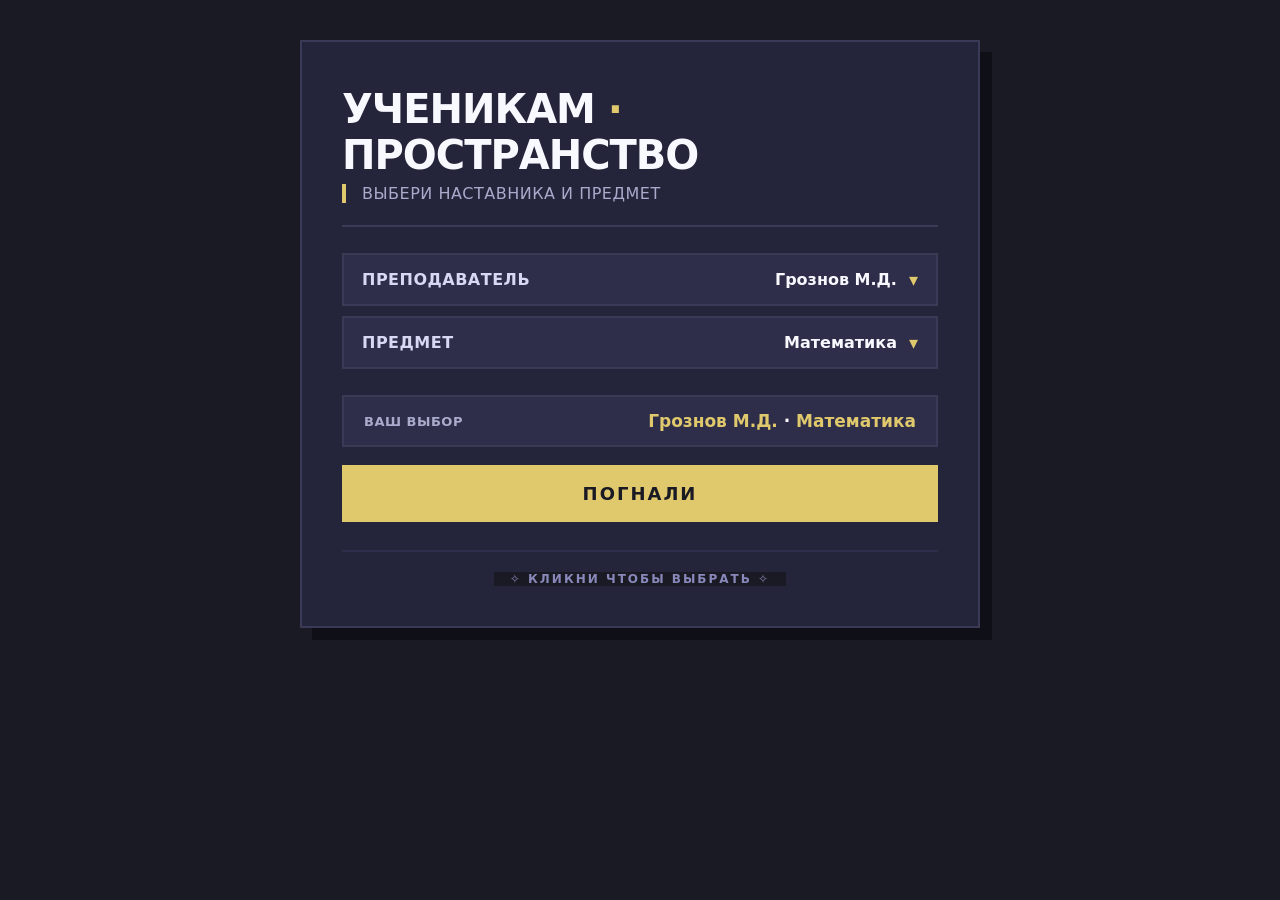
==== index.html @ e6d4c3a7 "Add files via upload" ====
<!DOCTYPE html>
<html lang="ru">
<head>
  <meta charset="UTF-8">
  <meta name="viewport" content="width=device-width, initial-scale=1.0">
  <title>Главная • Ученикам</title>
  <link rel="stylesheet" href="css/styles.css">
</head>
<body>

<div class="card">

  <div class="hero">
    <h1>Ученикам <span>·</span> пространство</h1>
    <p>Выбери наставника и предмет</p>
  </div>

  <div class="divider"></div>

  <div class="selector">

    <div>
      <div class="row" id="teacherRow">
        <span class="label">Преподаватель</span>
        <span class="value">
          <span id="teacherDisplay">Грознов М.Д.</span>
          <span class="arrow">▾</span>
        </span>
      </div>
      <div class="options" id="teacherOptions">
        <div class="option active" data-val="Грознов М.Д.">Грознов М.Д.</div>
        <div class="option" data-val="Белова А.С.">Белова А.С.</div>
        <div class="option" data-val="Волков И.П.">Волков И.П.</div>
      </div>
    </div>

    <div>
      <div class="row" id="subjectRow">
        <span class="label">Предмет</span>
        <span class="value">
          <span id="subjectDisplay">Математика</span>
          <span class="arrow">▾</span>
        </span>
      </div>
      <div class="options" id="subjectOptions">
        <div class="option active" data-val="Математика">Математика</div>
        <div class="option" data-val="Информатика">Информатика</div>
      </div>
    </div>

  </div>

  <div class="result">
    <span class="label">Ваш выбор</span>
    <span class="result-value">
      <span id="resultTeacher">Грознов М.Д.</span> · <span id="resultSubject">Математика</span>
    </span>
  </div>

  <a href="#" class="btn" id="goBtn">Погнали</a>

  <div class="footer">
    <span>✧ кликни чтобы выбрать ✧</span>
  </div>

</div>

<script src="js/scripts.js"></script>
</body>
</html>
---- css/styles.css ----
* {
  margin: 0;
  padding: 0;
  box-sizing: border-box;
  font-family: 'Inter', 'Segoe UI', system-ui, -apple-system, sans-serif;
}

body {
  min-height: 100vh;
  background: #1a1a24;
  display: flex;
  flex-direction: column;
  align-items: center;
  padding: 0;
}

/* ===== КАРТОЧКА (ГЛАВНАЯ) ===== */
.card {
  max-width: 680px;
  width: 100%;
  background: #24243a;
  border: 2px solid #3a3a56;
  border-radius: 0;
  padding: 44px 40px 40px;
  box-shadow: 12px 12px 0 #0f0f18;
  transition: box-shadow 0.2s ease;
  margin-top: 40px;
}
.card:hover {
  box-shadow: 14px 14px 0 #0f0f18;
}

/* ===== ГЕРОЙ ===== */
.hero h1 {
  font-size: 40px;
  font-weight: 700;
  color: #f8f8ff;
  letter-spacing: -1px;
  text-transform: uppercase;
}
.hero h1 span {
  color: #e0c86c;
}
.hero p {
  color: #aaaacc;
  font-size: 16px;
  margin-top: 6px;
  font-weight: 400;
  letter-spacing: 0.5px;
  text-transform: uppercase;
  border-left: 4px solid #e0c86c;
  padding-left: 16px;
}

.divider {
  width: 100%;
  height: 2px;
  background: #3a3a56;
  margin: 22px 0 26px;
}

/* ===== ВЫПАДАЮЩИЕ СПИСКИ ===== */
.selector {
  display: flex;
  flex-direction: column;
  gap: 8px;
}

.row {
  display: flex;
  justify-content: space-between;
  align-items: center;
  padding: 14px 18px;
  background: #2e2e4a;
  border: 2px solid #3a3a56;
  border-radius: 0;
  cursor: pointer;
  user-select: none;
  transition: all 0.15s;
}
.row:hover {
  border-color: #e0c86c;
  background: #3a3a5a;
}
.row .label {
  font-size: 16px;
  font-weight: 600;
  color: #d8d8f2;
  text-transform: uppercase;
  letter-spacing: 0.5px;
}
.row .value {
  font-size: 16px;
  font-weight: 600;
  color: #f8f8ff;
  display: flex;
  align-items: center;
  gap: 12px;
}
.row .arrow {
  color: #e0c86c;
  font-size: 18px;
  transition: transform 0.2s;
  font-weight: 700;
}
.row.open .arrow {
  transform: rotate(180deg);
}

.options {
  max-height: 0;
  opacity: 0;
  overflow: hidden;
  transition: all 0.25s ease;
  padding: 0 18px;
  background: #2e2e4a;
  border-left: 2px solid #3a3a56;
  border-right: 2px solid #3a3a56;
  border-bottom: 2px solid #3a3a56;
}
.row.open + .options {
  max-height: 300px;
  opacity: 1;
  padding: 10px 18px 14px;
  margin-top: -2px;
}

.option {
  padding: 8px 12px;
  border-radius: 0;
  color: #c0c0e0;
  font-size: 15px;
  font-weight: 500;
  cursor: pointer;
  transition: all 0.12s;
  border-left: 3px solid transparent;
}
.option:hover {
  background: #3a3a5a;
  color: #f8f8ff;
  border-left-color: #e0c86c;
}
.option.active {
  background: #3a3a5a;
  color: #f8f8ff;
  border-left-color: #e0c86c;
  font-weight: 600;
}

/* ===== РЕЗУЛЬТАТ ВЫБОРА ===== */
.result {
  margin-top: 24px;
  padding: 14px 20px;
  background: #2e2e4a;
  border: 2px solid #3a3a56;
  display: flex;
  justify-content: space-between;
  align-items: center;
}
.result .label {
  color: #aaaacc;
  font-size: 13px;
  font-weight: 600;
  text-transform: uppercase;
  letter-spacing: 0.5px;
}
.result .result-value {
  color: #f8f8ff;
  font-size: 17px;
  font-weight: 600;
}
.result .result-value span {
  color: #e0c86c;
}

/* ===== КНОПКА "ПОГНАЛИ" ===== */
.btn {
  display: block;
  width: 100%;
  margin-top: 18px;
  padding: 16px;
  background: #e0c86c;
  border: 2px solid #e0c86c;
  border-radius: 0;
  color: #1a1a24;
  font-size: 18px;
  font-weight: 700;
  text-transform: uppercase;
  letter-spacing: 2px;
  cursor: pointer;
  transition: all 0.15s;
  text-align: center;
  text-decoration: none;
}
.btn:hover {
  background: #ecd87c;
  box-shadow: 4px 4px 0 #0f0f18;
  transform: translate(-2px, -2px);
}

/* ===== ПОДВАЛ ===== */
.footer {
  margin-top: 28px;
  text-align: center;
  color: #666692;
  font-size: 12px;
  font-weight: 600;
  text-transform: uppercase;
  letter-spacing: 2px;
  border-top: 2px solid #2e2e4a;
  padding-top: 20px;
}
.footer span {
  background: #1a1a24;
  padding: 0 16px;
  color: #8888bb;
}

/* ============================================================ */
/* ===== СТРАНИЦА selected.html ===== */
/* ============================================================ */

/* ===== НАВИГАЦИЯ (ОСНОВНАЯ) ===== */
.nav-top {
  width: 100%;
  background: #24243a;
  border-bottom: 2px solid #3a3a56;
  padding: 16px 20px 0 20px;
}

.nav-top-inner {
  max-width: 1200px;
  margin: 0 auto;
  display: flex;
  gap: 32px;
  flex-wrap: wrap;
  align-items: center;
}

.nav-top-inner .nav-link {
  color: #c0c0e0;
  font-weight: 600;
  font-size: 16px;
  text-transform: uppercase;
  letter-spacing: 0.5px;
  cursor: pointer;
  padding: 4px 0 12px 0;
  border-bottom: 3px solid transparent;
  transition: all 0.15s;
  user-select: none;
}
.nav-top-inner .nav-link:hover {
  border-bottom-color: #4a4a6e;
  color: #e8e8fa;
}
.nav-top-inner .nav-link.active {
  border-bottom-color: #e0c86c;
  color: #ffffff;
}

.nav-top-inner .nav-link.plain {
  color: #c0c0e0;
  font-weight: 600;
  font-size: 16px;
  text-transform: uppercase;
  letter-spacing: 0.5px;
  text-decoration: none;
  padding: 4px 0 12px 0;
  border-bottom: 3px solid transparent;
  transition: all 0.15s;
  cursor: pointer;
}
.nav-top-inner .nav-link.plain:hover {
  border-bottom-color: #4a4a6e;
  color: #e8e8fa;
}

/* ===== ДОПОЛНИТЕЛЬНАЯ СТРОКА ===== */
.nav-sub {
  width: 100%;
  background: #2e2e4a;
  max-height: 0;
  overflow: hidden;
  transition: max-height 0.3s ease, padding 0.3s ease, border 0.3s ease;
  padding: 0 20px;
  border-bottom: 0px solid #3a3a56;
}
.nav-sub.open {
  max-height: 200px;
  padding: 12px 20px;
  border-bottom: 2px solid #3a3a56;
}

.nav-sub-inner {
  max-width: 1200px;
  margin: 0 auto;
  display: flex;
  gap: 28px;
  flex-wrap: wrap;
  align-items: center;
}
.nav-sub-inner a {
  color: #c0c0e0;
  font-weight: 600;
  font-size: 16px;
  text-transform: uppercase;
  letter-spacing: 0.5px;
  text-decoration: none;
  padding: 4px 0;
  border-bottom: 2px solid transparent;
  transition: all 0.15s;
}
.nav-sub-inner a:hover {
  border-bottom-color: #e0c86c;
  color: #ffffff;
}

/* ===== КОНТЕНТ НА ВСЮ ШИРИНУ ===== */
.full-content {
  max-width: 1200px;
  width: 100%;
  padding: 30px 20px 40px;
}
.full-content .hero h1 {
  font-size: 40px;
}

/* ===== СЕТКА КОНТЕНТА ===== */
.content-grid {
  display: grid;
  grid-template-columns: repeat(auto-fill, minmax(250px, 1fr));
  gap: 16px;
  margin: 10px 0 20px;
}
.content-card {
  padding: 18px 20px;
  background: #24243a;
  border: 2px solid #3a3a56;
  border-radius: 0;
  transition: all 0.15s;
}
.content-card:hover {
  border-color: #e0c86c;
  background: #2e2e4a;
  transform: translate(-2px, -2px);
  box-shadow: 4px 4px 0 #0f0f18;
}
.content-card h3 {
  color: #f8f8ff;
  font-size: 17px;
  font-weight: 600;
  margin-bottom: 4px;
}
.content-card p {
  color: #aaaacc;
  font-size: 14px;
  margin-bottom: 10px;
}
.badge {
  display: inline-block;
  padding: 4px 14px;
  background: #e0c86c;
  color: #1a1a24;
  font-size: 12px;
  font-weight: 700;
  text-transform: uppercase;
  letter-spacing: 0.5px;
  border: 2px solid #e0c86c;
  cursor: default;
  transition: all 0.12s;
}
.badge:hover {
  background: #ecd87c;
  box-shadow: 2px 2px 0 #0f0f18;
  transform: translate(-1px, -1px);
}

/* ===== СТИЛИ ДЛЯ ЭКЗАМЕНА ===== */
.exam-content {
  display: flex;
  flex-direction: column;
  gap: 16px;
}

.exam-block {
  background: #2e2e4a;
  border: 2px solid #3a3a56;
  padding: 16px 20px;
  display: flex;
  flex-direction: column;
  gap: 6px;
}

.exam-block-heading {
  color: #e0c86c;
  font-size: 16px;
  font-weight: 600;
  text-transform: uppercase;
  letter-spacing: 0.5px;
}

.exam-block-text {
  color: #c0c0e0;
  font-size: 16px;
  line-height: 1.5;
}

/* ===== СВОРАЧИВАЕМЫЙ БЛОК ===== */
.collapsible .exam-block-heading {
  cursor: pointer;
  display: flex;
  justify-content: space-between;
  align-items: center;
  user-select: none;
}
.collapsible .exam-block-heading:hover {
  opacity: 0.8;
}

.toggle-icon {
  font-size: 18px;
  transition: transform 0.2s;
}

.exam-block-body {
  overflow: hidden;
  transition: max-height 0.3s ease, opacity 0.3s ease, padding 0.3s ease;
  max-height: 2000px;
  opacity: 1;
  padding-top: 6px;
}
.exam-block-body.collapsed {
  max-height: 0;
  opacity: 0;
  padding-top: 0;
}

/* ===== ТАБЛИЦА РАЗБАЛОВКИ ===== */
.exam-table-wrap {
  display: flex;
  justify-content: center;
  overflow-x: auto;
  margin-top: 4px;
}

.exam-table {
  width: auto;
  min-width: 140px;
  max-width: 280px;
  border-collapse: collapse;
  font-size: 15px;
}
.exam-table thead th {
  background: #24243a;
  color: #e0c86c;
  font-weight: 600;
  text-transform: uppercase;
  letter-spacing: 0.5px;
  padding: 8px 14px;
  text-align: center;
  border-bottom: 2px solid #e0c86c;
}
.exam-table tbody td {
  color: #c0c0e0;
  padding: 6px 14px;
  text-align: center;
  border-bottom: 1px solid #3a3a56;
}
.exam-table tbody tr:hover td {
  background: #3a3a5a;
}

/* ===== РАЗБИТАЯ ТАБЛИЦА (ДВЕ ЧАСТИ РЯДОМ) ===== */
.exam-table-split {
  display: flex;
  gap: 32px;
  justify-content: center;
  flex-wrap: wrap;
}

/* ===== ЛИНИИ МЕЖДУ СТРОКАМИ ===== */
.exam-table tbody tr.threshold-line-red td {
  padding: 0;
  height: 4px;
  background: transparent;
  border-bottom: 3px solid #ff4444;
}
.exam-table tbody tr.threshold-line-orange td {
  padding: 0;
  height: 4px;
  background: transparent;
  border-bottom: 3px solid #ff8c00;
}

/* ===== ЛЕГЕНДА ===== */
.exam-legend {
  display: flex;
  flex-direction: column;
  gap: 6px;
  margin-top: 12px;
  padding-top: 12px;
  border-top: 1px solid #3a3a56;
}
.exam-legend-item {
  color: #c0c0e0;
  font-size: 14px;
  line-height: 1.5;
}
.exam-legend-item strong {
  color: #e0c86c;
}

/* ===== КРАСИВЫЕ КНОПКИ ДЛЯ ССЫЛОК ===== */
.exam-block-links {
  display: flex;
  flex-wrap: wrap;
  gap: 12px;
  padding-top: 8px;
}

.exam-link a {
  display: inline-block;
  padding: 10px 24px;
  background: #2e2e4a;
  border: 2px solid #e0c86c;
  color: #e0c86c;
  font-size: 15px;
  font-weight: 600;
  text-decoration: none;
  text-transform: uppercase;
  letter-spacing: 0.5px;
  transition: all 0.15s ease;
  cursor: pointer;
}
.exam-link a:hover {
  background: #e0c86c;
  color: #1a1a24;
  transform: translate(-2px, -2px);
  box-shadow: 4px 4px 0 #0f0f18;
}
.exam-link a:active {
  transform: translate(0px, 0px);
  box-shadow: none;
}

/* ===== АДАПТИВ ===== */
@media (max-width: 600px) {
  body {
    padding: 0;
  }

  .card {
    padding: 28px 18px 24px;
    box-shadow: 8px 8px 0 #0f0f18;
    margin-top: 20px;
  }
  .card:hover {
    box-shadow: 10px 10px 0 #0f0f18;
  }

  .hero h1 {
    font-size: 30px;
  }
  .full-content .hero h1 {
    font-size: 30px;
  }

  .row .label,
  .row .value {
    font-size: 14px;
  }

  .nav-top {
    padding: 10px 16px 0 16px;
  }
  .nav-top-inner {
    gap: 16px;
  }
  .nav-top-inner .nav-link,
  .nav-top-inner .nav-link.plain {
    font-size: 13px;
    padding: 4px 0 10px 0;
  }

  .nav-sub.open {
    padding: 10px 16px;
  }
  .nav-sub-inner {
    gap: 16px;
  }
  .nav-sub-inner a {
    font-size: 13px;
  }

  .full-content {
    padding: 20px 16px 30px;
  }
  .content-grid {
    grid-template-columns: 1fr;
  }

  .exam-table-split {
    flex-direction: column;
    gap: 16px;
    align-items: center;
  }
  .exam-table {
    font-size: 13px;
    min-width: 120px;
    max-width: 100%;
  }
  .exam-table thead th,
  .exam-table tbody td {
    padding: 5px 10px;
  }
}
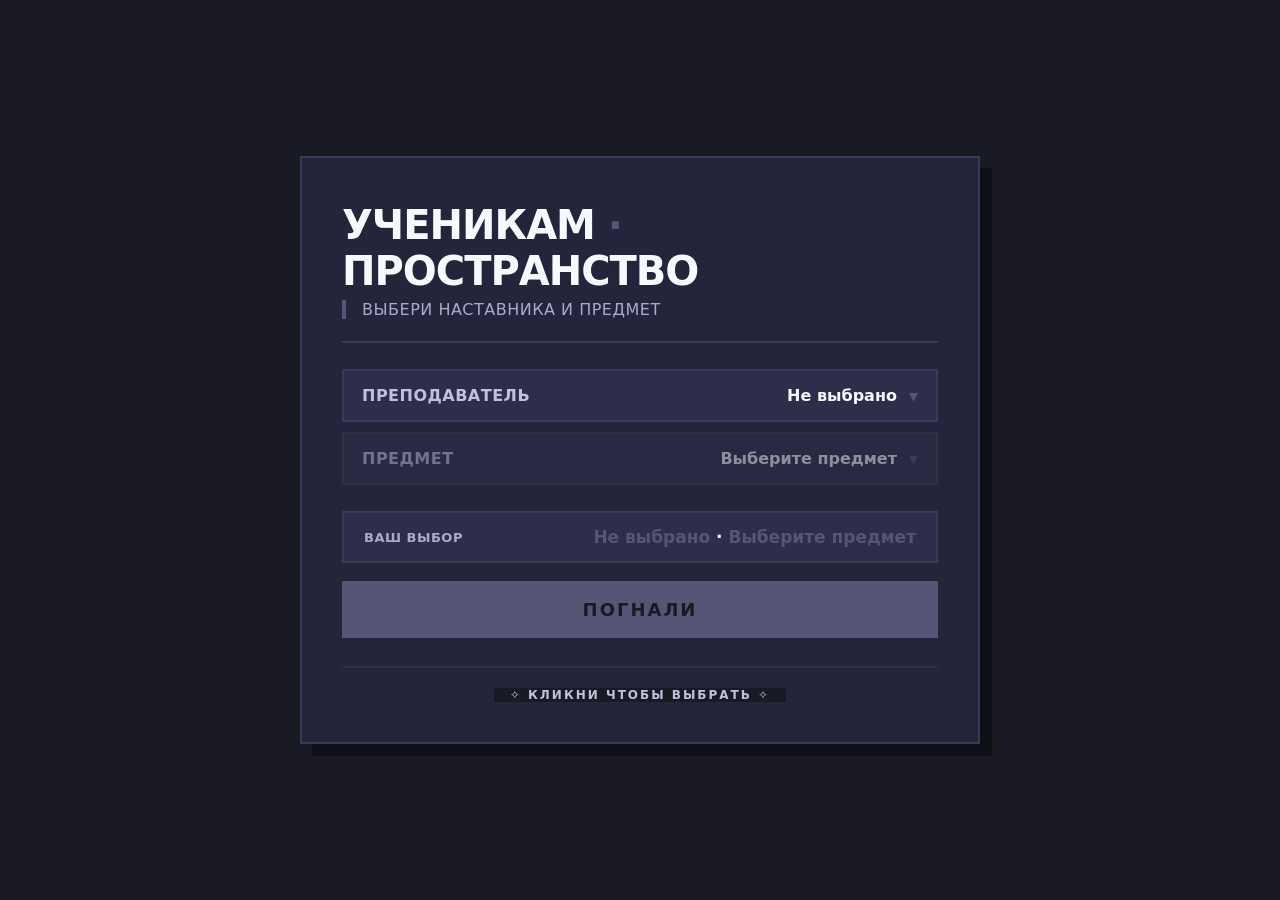
==== commit e5d27e2c: "Add files via upload" ====
--- a/index.html
+++ b/index.html
@@ -23,14 +23,15 @@
       <div class="row" id="teacherRow">
         <span class="label">Преподаватель</span>
         <span class="value">
-          <span id="teacherDisplay">Грознов М.Д.</span>
+          <span id="teacherDisplay">Не выбрано</span>
           <span class="arrow">▾</span>
         </span>
       </div>
       <div class="options" id="teacherOptions">
         <div class="option active" data-val="Грознов М.Д.">Грознов М.Д.</div>
-        <div class="option" data-val="Белова А.С.">Белова А.С.</div>
-        <div class="option" data-val="Волков И.П.">Волков И.П.</div>
+        <div class="option" data-val="Козлов Е.А.">Козлов Е.А.</div>
+        <div class="option" data-val="Покровская В.А.">Покровская В.А.</div>
+	<div class="option" data-val="Перников И.А.">Перников И.А.</div>
       </div>
     </div>
 
@@ -38,13 +39,14 @@
       <div class="row" id="subjectRow">
         <span class="label">Предмет</span>
         <span class="value">
-          <span id="subjectDisplay">Математика</span>
+          <span id="subjectDisplay">Не выбрано</span>
           <span class="arrow">▾</span>
         </span>
       </div>
       <div class="options" id="subjectOptions">
         <div class="option active" data-val="Математика">Математика</div>
         <div class="option" data-val="Информатика">Информатика</div>
+	<div class="option" data-val="Русский язык">Русский язык</div>
       </div>
     </div>
 
--- a/css/styles.css
+++ b/css/styles.css
@@ -3,63 +3,75 @@
   padding: 0;
   box-sizing: border-box;
   font-family: 'Inter', 'Segoe UI', system-ui, -apple-system, sans-serif;
+  transition: background-color 0.8s ease,
+              border-color 0.8s ease,
+              color 0.8s ease,
+              box-shadow 0.8s ease;
+}
+
+:root {
+  --page-bg: #1a1a24;
+  --card-bg: #24243a;
+  --row-bg: #2e2e4a;
+  --border-color: #3a3a56;
+  --accent: #8888aa;
+  --text-primary: #f8f8ff;
+  --text-secondary: #aaaacc;
+  --text-muted: #c0c0e0;
+  --shadow: #0f0f18;
+  --hover-bg: #3a3a5a;
 }
 
 body {
   min-height: 100vh;
-  background: #1a1a24;
+  background: var(--page-bg);
   display: flex;
   flex-direction: column;
   align-items: center;
-  padding: 0;
-}
-
-/* ===== КАРТОЧКА (ГЛАВНАЯ) ===== */
+  justify-content: center;
+  padding: 20px;
+}
+
 .card {
   max-width: 680px;
   width: 100%;
-  background: #24243a;
-  border: 2px solid #3a3a56;
-  border-radius: 0;
+  background: var(--card-bg);
+  border: 2px solid var(--border-color);
   padding: 44px 40px 40px;
-  box-shadow: 12px 12px 0 #0f0f18;
-  transition: box-shadow 0.2s ease;
-  margin-top: 40px;
+  box-shadow: 12px 12px 0 var(--shadow);
 }
 .card:hover {
-  box-shadow: 14px 14px 0 #0f0f18;
-}
-
-/* ===== ГЕРОЙ ===== */
+  box-shadow: 14px 14px 0 var(--shadow);
+}
+
 .hero h1 {
   font-size: 40px;
   font-weight: 700;
-  color: #f8f8ff;
+  color: var(--text-primary);
   letter-spacing: -1px;
   text-transform: uppercase;
 }
 .hero h1 span {
-  color: #e0c86c;
+  color: var(--accent);
 }
 .hero p {
-  color: #aaaacc;
+  color: var(--text-secondary);
   font-size: 16px;
   margin-top: 6px;
   font-weight: 400;
   letter-spacing: 0.5px;
   text-transform: uppercase;
-  border-left: 4px solid #e0c86c;
+  border-left: 4px solid var(--accent);
   padding-left: 16px;
 }
 
 .divider {
   width: 100%;
   height: 2px;
-  background: #3a3a56;
+  background: var(--border-color);
   margin: 22px 0 26px;
 }
 
-/* ===== ВЫПАДАЮЩИЕ СПИСКИ ===== */
 .selector {
   display: flex;
   flex-direction: column;
@@ -71,34 +83,32 @@
   justify-content: space-between;
   align-items: center;
   padding: 14px 18px;
-  background: #2e2e4a;
-  border: 2px solid #3a3a56;
-  border-radius: 0;
+  background: var(--row-bg);
+  border: 2px solid var(--border-color);
   cursor: pointer;
   user-select: none;
-  transition: all 0.15s;
 }
 .row:hover {
-  border-color: #e0c86c;
-  background: #3a3a5a;
+  border-color: var(--accent);
+  background: var(--hover-bg);
 }
 .row .label {
   font-size: 16px;
   font-weight: 600;
-  color: #d8d8f2;
+  color: var(--text-muted);
   text-transform: uppercase;
   letter-spacing: 0.5px;
 }
 .row .value {
   font-size: 16px;
   font-weight: 600;
-  color: #f8f8ff;
+  color: var(--text-primary);
   display: flex;
   align-items: center;
   gap: 12px;
 }
 .row .arrow {
-  color: #e0c86c;
+  color: var(--accent);
   font-size: 18px;
   transition: transform 0.2s;
   font-weight: 700;
@@ -113,10 +123,10 @@
   overflow: hidden;
   transition: all 0.25s ease;
   padding: 0 18px;
-  background: #2e2e4a;
-  border-left: 2px solid #3a3a56;
-  border-right: 2px solid #3a3a56;
-  border-bottom: 2px solid #3a3a56;
+  background: var(--row-bg);
+  border-left: 2px solid var(--border-color);
+  border-right: 2px solid var(--border-color);
+  border-bottom: 2px solid var(--border-color);
 }
 .row.open + .options {
   max-height: 300px;
@@ -127,441 +137,103 @@
 
 .option {
   padding: 8px 12px;
-  border-radius: 0;
-  color: #c0c0e0;
+  color: var(--text-muted);
   font-size: 15px;
   font-weight: 500;
   cursor: pointer;
-  transition: all 0.12s;
   border-left: 3px solid transparent;
 }
 .option:hover {
-  background: #3a3a5a;
-  color: #f8f8ff;
-  border-left-color: #e0c86c;
+  background: var(--hover-bg);
+  color: var(--text-primary);
+  border-left-color: var(--accent);
 }
 .option.active {
-  background: #3a3a5a;
-  color: #f8f8ff;
-  border-left-color: #e0c86c;
-  font-weight: 600;
-}
-
-/* ===== РЕЗУЛЬТАТ ВЫБОРА ===== */
+  background: var(--hover-bg);
+  color: var(--text-primary);
+  border-left-color: var(--accent);
+  font-weight: 600;
+}
+
 .result {
   margin-top: 24px;
   padding: 14px 20px;
-  background: #2e2e4a;
-  border: 2px solid #3a3a56;
+  background: var(--row-bg);
+  border: 2px solid var(--border-color);
   display: flex;
   justify-content: space-between;
   align-items: center;
 }
 .result .label {
-  color: #aaaacc;
+  color: var(--text-secondary);
   font-size: 13px;
   font-weight: 600;
   text-transform: uppercase;
   letter-spacing: 0.5px;
 }
 .result .result-value {
-  color: #f8f8ff;
+  color: var(--text-primary);
   font-size: 17px;
   font-weight: 600;
 }
 .result .result-value span {
-  color: #e0c86c;
-}
-
-/* ===== КНОПКА "ПОГНАЛИ" ===== */
+  color: var(--accent);
+}
+
 .btn {
   display: block;
   width: 100%;
   margin-top: 18px;
   padding: 16px;
-  background: #e0c86c;
-  border: 2px solid #e0c86c;
-  border-radius: 0;
-  color: #1a1a24;
+  background: var(--accent);
+  border: 2px solid var(--accent);
+  color: var(--page-bg);
   font-size: 18px;
   font-weight: 700;
   text-transform: uppercase;
   letter-spacing: 2px;
   cursor: pointer;
-  transition: all 0.15s;
   text-align: center;
   text-decoration: none;
 }
 .btn:hover {
-  background: #ecd87c;
-  box-shadow: 4px 4px 0 #0f0f18;
+  background: var(--accent);
+  filter: brightness(1.15);
+  box-shadow: 4px 4px 0 var(--shadow);
   transform: translate(-2px, -2px);
 }
 
-/* ===== ПОДВАЛ ===== */
 .footer {
   margin-top: 28px;
   text-align: center;
-  color: #666692;
+  color: var(--text-secondary);
   font-size: 12px;
   font-weight: 600;
   text-transform: uppercase;
   letter-spacing: 2px;
-  border-top: 2px solid #2e2e4a;
+  border-top: 2px solid var(--row-bg);
   padding-top: 20px;
 }
 .footer span {
-  background: #1a1a24;
+  background: var(--page-bg);
   padding: 0 16px;
-  color: #8888bb;
-}
-
-/* ============================================================ */
-/* ===== СТРАНИЦА selected.html ===== */
-/* ============================================================ */
-
-/* ===== НАВИГАЦИЯ (ОСНОВНАЯ) ===== */
-.nav-top {
-  width: 100%;
-  background: #24243a;
-  border-bottom: 2px solid #3a3a56;
-  padding: 16px 20px 0 20px;
-}
-
-.nav-top-inner {
-  max-width: 1200px;
-  margin: 0 auto;
-  display: flex;
-  gap: 32px;
-  flex-wrap: wrap;
-  align-items: center;
-}
-
-.nav-top-inner .nav-link {
-  color: #c0c0e0;
-  font-weight: 600;
-  font-size: 16px;
-  text-transform: uppercase;
-  letter-spacing: 0.5px;
-  cursor: pointer;
-  padding: 4px 0 12px 0;
-  border-bottom: 3px solid transparent;
-  transition: all 0.15s;
-  user-select: none;
-}
-.nav-top-inner .nav-link:hover {
-  border-bottom-color: #4a4a6e;
-  color: #e8e8fa;
-}
-.nav-top-inner .nav-link.active {
-  border-bottom-color: #e0c86c;
-  color: #ffffff;
-}
-
-.nav-top-inner .nav-link.plain {
-  color: #c0c0e0;
-  font-weight: 600;
-  font-size: 16px;
-  text-transform: uppercase;
-  letter-spacing: 0.5px;
-  text-decoration: none;
-  padding: 4px 0 12px 0;
-  border-bottom: 3px solid transparent;
-  transition: all 0.15s;
-  cursor: pointer;
-}
-.nav-top-inner .nav-link.plain:hover {
-  border-bottom-color: #4a4a6e;
-  color: #e8e8fa;
-}
-
-/* ===== ДОПОЛНИТЕЛЬНАЯ СТРОКА ===== */
-.nav-sub {
-  width: 100%;
-  background: #2e2e4a;
-  max-height: 0;
-  overflow: hidden;
-  transition: max-height 0.3s ease, padding 0.3s ease, border 0.3s ease;
-  padding: 0 20px;
-  border-bottom: 0px solid #3a3a56;
-}
-.nav-sub.open {
-  max-height: 200px;
-  padding: 12px 20px;
-  border-bottom: 2px solid #3a3a56;
-}
-
-.nav-sub-inner {
-  max-width: 1200px;
-  margin: 0 auto;
-  display: flex;
-  gap: 28px;
-  flex-wrap: wrap;
-  align-items: center;
-}
-.nav-sub-inner a {
-  color: #c0c0e0;
-  font-weight: 600;
-  font-size: 16px;
-  text-transform: uppercase;
-  letter-spacing: 0.5px;
-  text-decoration: none;
-  padding: 4px 0;
-  border-bottom: 2px solid transparent;
-  transition: all 0.15s;
-}
-.nav-sub-inner a:hover {
-  border-bottom-color: #e0c86c;
-  color: #ffffff;
-}
-
-/* ===== КОНТЕНТ НА ВСЮ ШИРИНУ ===== */
-.full-content {
-  max-width: 1200px;
-  width: 100%;
-  padding: 30px 20px 40px;
-}
-.full-content .hero h1 {
-  font-size: 40px;
-}
-
-/* ===== СЕТКА КОНТЕНТА ===== */
-.content-grid {
-  display: grid;
-  grid-template-columns: repeat(auto-fill, minmax(250px, 1fr));
-  gap: 16px;
-  margin: 10px 0 20px;
-}
-.content-card {
-  padding: 18px 20px;
-  background: #24243a;
-  border: 2px solid #3a3a56;
-  border-radius: 0;
-  transition: all 0.15s;
-}
-.content-card:hover {
-  border-color: #e0c86c;
-  background: #2e2e4a;
-  transform: translate(-2px, -2px);
-  box-shadow: 4px 4px 0 #0f0f18;
-}
-.content-card h3 {
-  color: #f8f8ff;
-  font-size: 17px;
-  font-weight: 600;
-  margin-bottom: 4px;
-}
-.content-card p {
-  color: #aaaacc;
-  font-size: 14px;
-  margin-bottom: 10px;
-}
-.badge {
-  display: inline-block;
-  padding: 4px 14px;
-  background: #e0c86c;
-  color: #1a1a24;
-  font-size: 12px;
-  font-weight: 700;
-  text-transform: uppercase;
-  letter-spacing: 0.5px;
-  border: 2px solid #e0c86c;
-  cursor: default;
-  transition: all 0.12s;
-}
-.badge:hover {
-  background: #ecd87c;
-  box-shadow: 2px 2px 0 #0f0f18;
-  transform: translate(-1px, -1px);
-}
-
-/* ===== СТИЛИ ДЛЯ ЭКЗАМЕНА ===== */
-.exam-content {
-  display: flex;
-  flex-direction: column;
-  gap: 16px;
-}
-
-.exam-block {
-  background: #2e2e4a;
-  border: 2px solid #3a3a56;
-  padding: 16px 20px;
-  display: flex;
-  flex-direction: column;
-  gap: 6px;
-}
-
-.exam-block-heading {
-  color: #e0c86c;
-  font-size: 16px;
-  font-weight: 600;
-  text-transform: uppercase;
-  letter-spacing: 0.5px;
-}
-
-.exam-block-text {
-  color: #c0c0e0;
-  font-size: 16px;
-  line-height: 1.5;
-}
-
-/* ===== СВОРАЧИВАЕМЫЙ БЛОК ===== */
-.collapsible .exam-block-heading {
-  cursor: pointer;
-  display: flex;
-  justify-content: space-between;
-  align-items: center;
-  user-select: none;
-}
-.collapsible .exam-block-heading:hover {
-  opacity: 0.8;
-}
-
-.toggle-icon {
-  font-size: 18px;
-  transition: transform 0.2s;
-}
-
-.exam-block-body {
-  overflow: hidden;
-  transition: max-height 0.3s ease, opacity 0.3s ease, padding 0.3s ease;
-  max-height: 2000px;
-  opacity: 1;
-  padding-top: 6px;
-}
-.exam-block-body.collapsed {
-  max-height: 0;
-  opacity: 0;
-  padding-top: 0;
-}
-
-/* ===== ТАБЛИЦА РАЗБАЛОВКИ ===== */
-.exam-table-wrap {
-  display: flex;
-  justify-content: center;
-  overflow-x: auto;
-  margin-top: 4px;
-}
-
-.exam-table {
-  width: auto;
-  min-width: 140px;
-  max-width: 280px;
-  border-collapse: collapse;
-  font-size: 15px;
-}
-.exam-table thead th {
-  background: #24243a;
-  color: #e0c86c;
-  font-weight: 600;
-  text-transform: uppercase;
-  letter-spacing: 0.5px;
-  padding: 8px 14px;
-  text-align: center;
-  border-bottom: 2px solid #e0c86c;
-}
-.exam-table tbody td {
-  color: #c0c0e0;
-  padding: 6px 14px;
-  text-align: center;
-  border-bottom: 1px solid #3a3a56;
-}
-.exam-table tbody tr:hover td {
-  background: #3a3a5a;
-}
-
-/* ===== РАЗБИТАЯ ТАБЛИЦА (ДВЕ ЧАСТИ РЯДОМ) ===== */
-.exam-table-split {
-  display: flex;
-  gap: 32px;
-  justify-content: center;
-  flex-wrap: wrap;
-}
-
-/* ===== ЛИНИИ МЕЖДУ СТРОКАМИ ===== */
-.exam-table tbody tr.threshold-line-red td {
-  padding: 0;
-  height: 4px;
-  background: transparent;
-  border-bottom: 3px solid #ff4444;
-}
-.exam-table tbody tr.threshold-line-orange td {
-  padding: 0;
-  height: 4px;
-  background: transparent;
-  border-bottom: 3px solid #ff8c00;
-}
-
-/* ===== ЛЕГЕНДА ===== */
-.exam-legend {
-  display: flex;
-  flex-direction: column;
-  gap: 6px;
-  margin-top: 12px;
-  padding-top: 12px;
-  border-top: 1px solid #3a3a56;
-}
-.exam-legend-item {
-  color: #c0c0e0;
-  font-size: 14px;
-  line-height: 1.5;
-}
-.exam-legend-item strong {
-  color: #e0c86c;
-}
-
-/* ===== КРАСИВЫЕ КНОПКИ ДЛЯ ССЫЛОК ===== */
-.exam-block-links {
-  display: flex;
-  flex-wrap: wrap;
-  gap: 12px;
-  padding-top: 8px;
-}
-
-.exam-link a {
-  display: inline-block;
-  padding: 10px 24px;
-  background: #2e2e4a;
-  border: 2px solid #e0c86c;
-  color: #e0c86c;
-  font-size: 15px;
-  font-weight: 600;
-  text-decoration: none;
-  text-transform: uppercase;
-  letter-spacing: 0.5px;
-  transition: all 0.15s ease;
-  cursor: pointer;
-}
-.exam-link a:hover {
-  background: #e0c86c;
-  color: #1a1a24;
-  transform: translate(-2px, -2px);
-  box-shadow: 4px 4px 0 #0f0f18;
-}
-.exam-link a:active {
-  transform: translate(0px, 0px);
-  box-shadow: none;
-}
-
-/* ===== АДАПТИВ ===== */
+  color: var(--text-muted);
+}
+
 @media (max-width: 600px) {
   body {
-    padding: 0;
+    padding: 20px 12px;
   }
 
   .card {
     padding: 28px 18px 24px;
-    box-shadow: 8px 8px 0 #0f0f18;
-    margin-top: 20px;
+    box-shadow: 8px 8px 0 var(--shadow);
   }
   .card:hover {
-    box-shadow: 10px 10px 0 #0f0f18;
+    box-shadow: 10px 10px 0 var(--shadow);
   }
 
   .hero h1 {
-    font-size: 30px;
-  }
-  .full-content .hero h1 {
     font-size: 30px;
   }
 
@@ -569,48 +241,4 @@
   .row .value {
     font-size: 14px;
   }
-
-  .nav-top {
-    padding: 10px 16px 0 16px;
-  }
-  .nav-top-inner {
-    gap: 16px;
-  }
-  .nav-top-inner .nav-link,
-  .nav-top-inner .nav-link.plain {
-    font-size: 13px;
-    padding: 4px 0 10px 0;
-  }
-
-  .nav-sub.open {
-    padding: 10px 16px;
-  }
-  .nav-sub-inner {
-    gap: 16px;
-  }
-  .nav-sub-inner a {
-    font-size: 13px;
-  }
-
-  .full-content {
-    padding: 20px 16px 30px;
-  }
-  .content-grid {
-    grid-template-columns: 1fr;
-  }
-
-  .exam-table-split {
-    flex-direction: column;
-    gap: 16px;
-    align-items: center;
-  }
-  .exam-table {
-    font-size: 13px;
-    min-width: 120px;
-    max-width: 100%;
-  }
-  .exam-table thead th,
-  .exam-table tbody td {
-    padding: 5px 10px;
-  }
 }
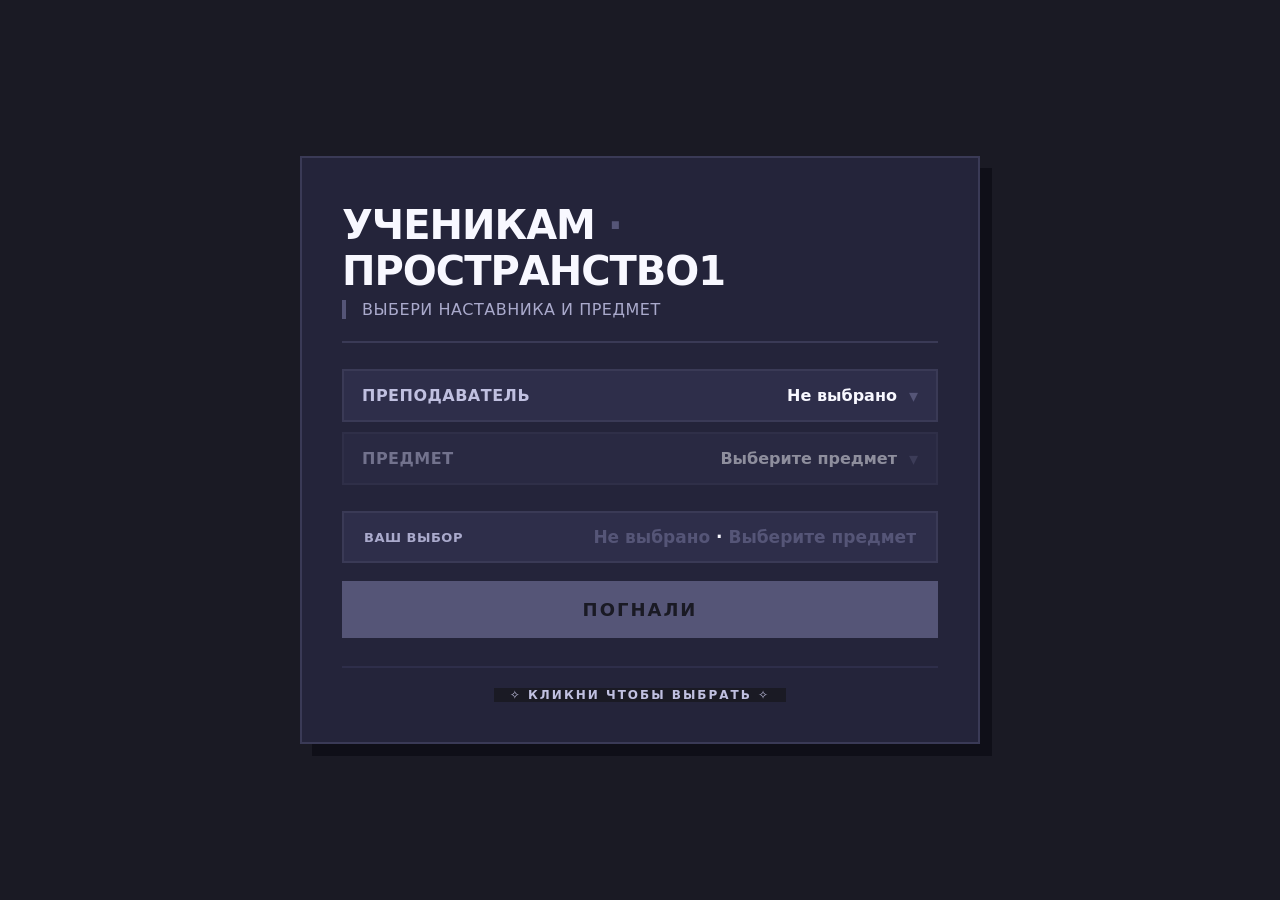
==== commit 805859b0: "Update index.html" ====
--- a/index.html
+++ b/index.html
@@ -11,7 +11,7 @@
 <div class="card">
 
   <div class="hero">
-    <h1>Ученикам <span>·</span> пространство</h1>
+    <h1>Ученикам <span>·</span> пространство1</h1>
     <p>Выбери наставника и предмет</p>
   </div>
 
@@ -69,4 +69,4 @@
 
 <script src="js/scripts.js"></script>
 </body>
-</html>+</html>
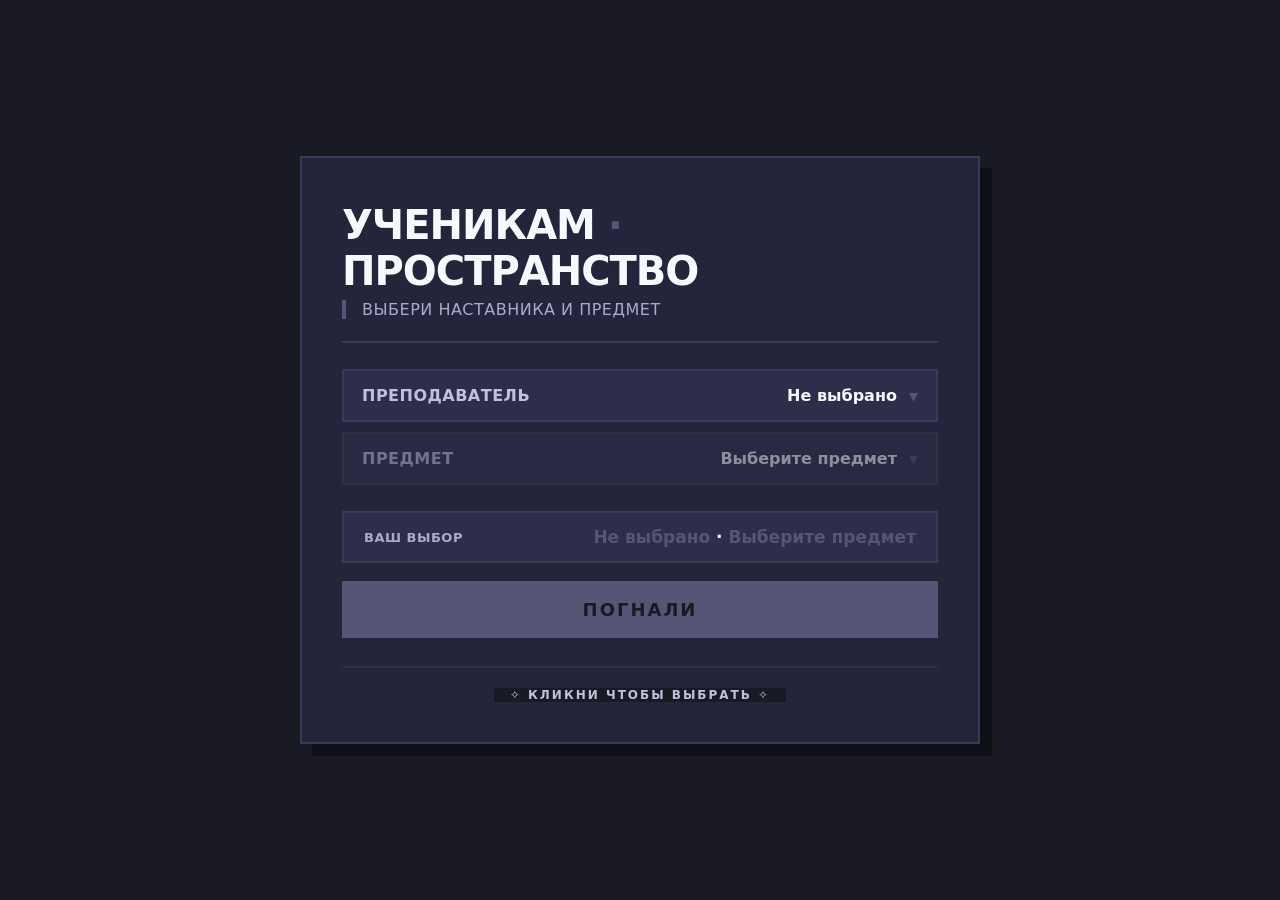
==== commit 70d302c1: "Update index.html" ====
--- a/index.html
+++ b/index.html
@@ -11,7 +11,7 @@
 <div class="card">
 
   <div class="hero">
-    <h1>Ученикам <span>·</span> пространство1</h1>
+    <h1>Ученикам <span>·</span> пространство</h1>
     <p>Выбери наставника и предмет</p>
   </div>
 
